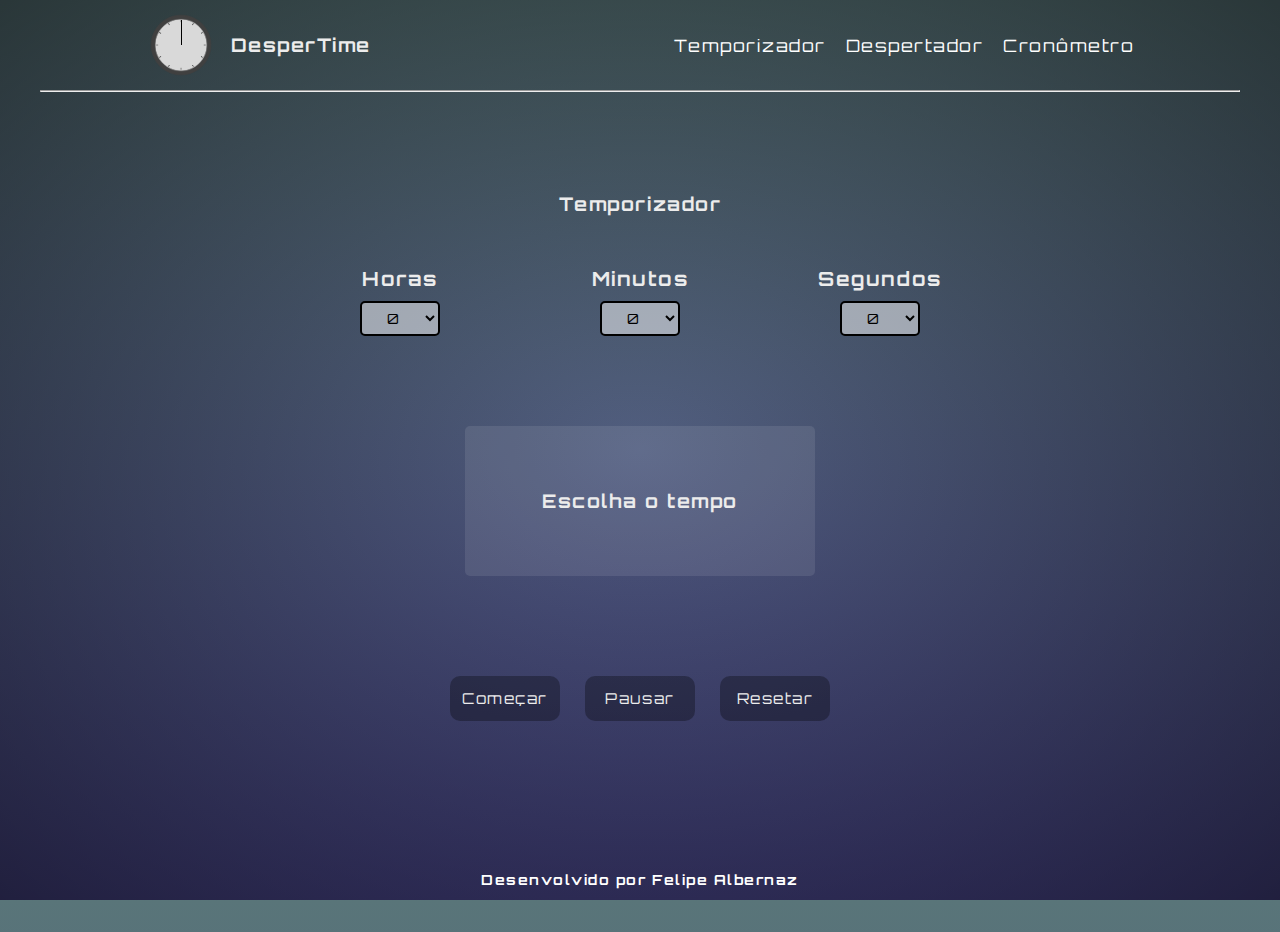
==== index.html @ c94f3975 "adicionando arquivos" ====
<!DOCTYPE html>
<html lang="pt-br">
    <head>
        <meta charset="utf-8">
        <meta name="viewport" content="width=device-width, initial-scale=1.0">
        <title>Temporizador</title>
        <link rel="icon" href="src/icon.png">
        <link rel="preconnect" href="https://fonts.googleapis.com">
        <link rel="preconnect" href="https://fonts.gstatic.com" crossorigin>
        <link href="https://fonts.googleapis.com/css2?family=Orbitron&display=swap" rel="stylesheet">
        <link rel="stylesheet" href="https://cdnjs.cloudflare.com/ajax/libs/font-awesome/6.3.0/css/all.min.css" integrity="sha512-SzlrxWUlpfuzQ+pcUCosxcglQRNAq/DZjVsC0lE40xsADsfeQoEypE+enwcOiGjk/bSuGGKHEyjSoQ1zVisanQ==" crossorigin="anonymous" referrerpolicy="no-referrer" />
        <link href="css/style.css" rel="stylesheet">
    </head>

    <body>
        <section class="container">
            <header class="cabecalho">
                <nav class="wraper-flex">
                    <div class="logo">
                        <div class="clock">
                            <div class="ponteiro"></div>
                        </div>
                        <h3 class="nome-logo">DesperTime</h3>
                    </div><!--logo-->
                    <div class="menu" id="menu">
                        <a class="item-menu" href="index.html">Temporizador</a>
                        <a class="item-menu" href="despertador.html">Despertador</a>
                        <a class="item-menu" href="cronometro.html">Cronômetro</a>
                    </div><!--menu-->
                    <button class="btn-menulateral" alt="icone menu lateral"><i class="fa-solid fa-bars"></i></button>
                </nav><!--container wraper-flex-->
            </header><!--cabecalho--><hr>
            <nav class="menu-lateral">
                <div class="item-menu-lateral" >
                    <img class="icone-menu-lateral" src="src/temporizador.png"/>
                    <a class="link-menu-lateral" href="index.html">Temporizador</a>
                </div>
                <div class="item-menu-lateral">
                    <img class="icone-menu-lateral" src="src/despertador.png"/>
                    <a class="link-menu-lateral" href="despertador.html">Despertador</a>
                </div>
                <div class="item-menu-lateral">
                    <img class="icone-menu-lateral" src="src/cronometro.png"/>
                    <a class="link-menu-lateral" href="cronometro.html">Cronômetro</a>
                </div>
            </nav>

            <main class="principal">
                <h3 class="titulo">Temporizador</h3>
                <div class="wraper-flex">
                    <div class="campo-Horas">
                        <h2>Horas</h2>
                        <select id="horas" name="horas"></select>
                    </div><!--div-Horas-->
                    <div class="campo-Minutos">
                        <h2>Minutos</h2>
                        <select id="minutos" name="minutos"></select>
                    </div><!--div-Minutos-->
                    <div class="campo-Segundos">
                        <h2>Segundos</h2>
                        <select id="segundos" name="segundos"></select>
                    </div><!--div-Segundos-->
                </div><!--wraper-flex-->
                <div id="display" class="display">
                    <h3>Escolha o tempo</h3>
                </div><!--display-->
                <div class="btns">
                    <button id="comecar" class="comecar">Começar</button><!--button-Comecar-->
                    <button id="pausar" class="pausar">Pausar</button><!--button-Pausar-->
                    <button id="resetar" class="resetar">Resetar</button><!--button-Resetar--> 
                </div>              
            </main><!--principal-->
    
            <footer class="rodape">
                <p class="autor">Desenvolvido por Felipe Albernaz</p>
                <div class="rodape-link">
                    <a href="https://github.com/Felipe-Albernaz" target="_blank"><i class="fa-brands fa-github"></i></a>
                </div>
            </footer><!--footer-->
        </section><!--container-->

        <audio id="sound" src="src/alarm.mp3"></audio><!--audio-->

        <script src="script/scriptTemporizador.js"></script><!--script-->
    </body>
</html>
---- css/style.css ----
*{
    margin: 0;
    padding: 0;
    box-sizing: border-box;
    font-family: Orbitron;
    letter-spacing: 0.04cm;
}

html{
    background: linear-gradient(#597579, #464385);
    height: 100%;
}

body{
    background: radial-gradient(#a2a1a104, #00000088);
    color: #ECECEC;
    height: 100%;
}

.container{
    width: 100%;
    max-width: 1200px;
    margin: 0 auto;
    text-align: center;
}

.cabecalho{
    width: 100%;
    padding: 0 6%;
}

.wraper-flex{
    display: flex;
    height: 90px;
    justify-content: center;
    align-items: center;
}

.cabecalho .logo{
    display: flex;
    width: 50%;
    align-items: center;
    justify-content: start;
    gap: 15px;
}

.clock{
    width: 70px;
    height: 70px;
    border-radius: 50%;
    position: relative;
    background: url('../src/bg-relogio.png');
    background-size: contain;
    background-repeat: no-repeat;
}

.ponteiro{
    content: '';
    position: absolute;
    left: 35px; bottom: 35px;
    width: 1.5px; height: 25px;
    background-color: black;
    transform-origin: 0 100%;
    animation: tick 1s infinite paused;
}

@keyframes tick{
    to {transform: rotate(360deg);}
}

.cabecalho .menu{
    display: flex;
    align-items: center;
    gap: 20px;
}

.menu-lateral{
    display: flex;
    flex-direction: column;
    width: 60vw;
    height: 90vh;
    position: absolute;
    left: -100vw;
    background: linear-gradient(#516061, #4a4a64);
    transition: 0.2s;
    padding: 20px 0 0 0;
    z-index: 1;
}

.menu-lateral .item-menu-lateral{
    display: flex;
    width: 100%;
    height: 120px;
    align-items: center;
    column-gap: 20px;
    border-bottom: 1px solid #373745;
}

.menu-lateral .link-menu-lateral{
    color: #ECECEC;
    text-decoration: none;
}

.menu-lateral .icone-menu-lateral{
    width: 40px;
    height: 40px;
    margin: 20px;
}

.cabecalho .btn-menulateral{
    display: none;
    background-color: #38386000;
    font-size: 35px;
    border: none;
    color: #ECECEC;
}

.cabecalho .menu .item-menu{
    font-size: 17px;
    color: #ffffff;
    text-decoration: none;
}

.cabecalho .menu .item-menu:hover{
    border-bottom: 2px solid #597579;
    cursor: pointer;
}

.principal{
    margin-top: 100px;
}

.principal .titulo{
    margin: 40px;
}

.principal .campo-Horas, .campo-Minutos, .campo-Segundos{
    font-size: 13px;
    width: 20%; 
}

.principal select{
    width: 80px;
    height: 35px;
    margin-top: 10px;
    border: 2px solid black;
    border-radius: 5px;
    font-size: 14px;
    background-color: rgba(255, 255, 255, 0.502);
    text-align: center;
}

.principal .display{
    display: flex;
    align-items: center;
    justify-content: center;
    width: 350px;
    height: 150px;
    margin: 0 auto;
    margin-top: 80px;
    margin-bottom: 100px;
    border-radius: 5px;
    background-color: rgba(255, 255, 255, 0.096);
}

.principal .display-despertador{
    flex-direction: column;
    height: 160px;
    justify-content: space-around;
}

.select-cronometro{
    display: none;
}

.texto-display{
    font-size: 15px;
}

.btns{
    display: flex;
    justify-content: center;
    align-items: center;
    gap: 25px;
}

.btns .comecar, .pausar, .continuar, .resetar, .resetar-cronometro, .ativar-alarme, .parar-alarme{
    width: 110px;
    height: 45px;
    font-size: 15px;
    background-color: #0000004d;
    border-radius: 10px;
    border: none;
    cursor: pointer;
    color: #ECECEC;
}

.btns-cronometro{
    display: grid;
    grid-template-rows: 1fr 1fr;
    grid-template-columns: 1fr 1fr;
    column-gap: 20px;
}

.btns-cronometro .comecar, .continuar{
    justify-self: end;
}

.btn-menulateral{
    cursor: pointer;
}

.rodape{
    width: 100%;
    color: white;
    font-weight: bold;
    margin-top: 150px;
}

.rodape .autor{
    margin-top: 30px;
    font-size: 14px;
}

.rodape-link .fa-github{
    margin: 10px;
    font-size: 35px;
    color: #ECECEC;
}

.rodape-link .fa-github:hover{
    color: #000000;
    scale: 1.2;
    transition: 0.2s;
}




@media screen and (max-width: 768px){

    html, body{
        height: 100vh;
    }

    .cabecalho .logo{
        width: 80%;
    }

    .cabecalho .wraper-flex{
        justify-content: space-between;
    }

    .cabecalho .menu{
        display: none;
    }

    .menu-lateral{
        width: 80%;
    }

    .cabecalho .btn-menulateral{
        display: block;
        align-self: center;
    }

    .principal{
        margin-top: 50px;
    }

    .principal .wraper-flex{
        justify-content: space-around;
    }

    .principal .campo-Horas, .campo-Minutos, .campo-Segundos{
        width: 30%; 
    }
    
    .menu-ativo{
        left: 0;
        opacity: 0.99;
    }

    .principal select{
        width: 80px;
        height: 40px;
    }
}
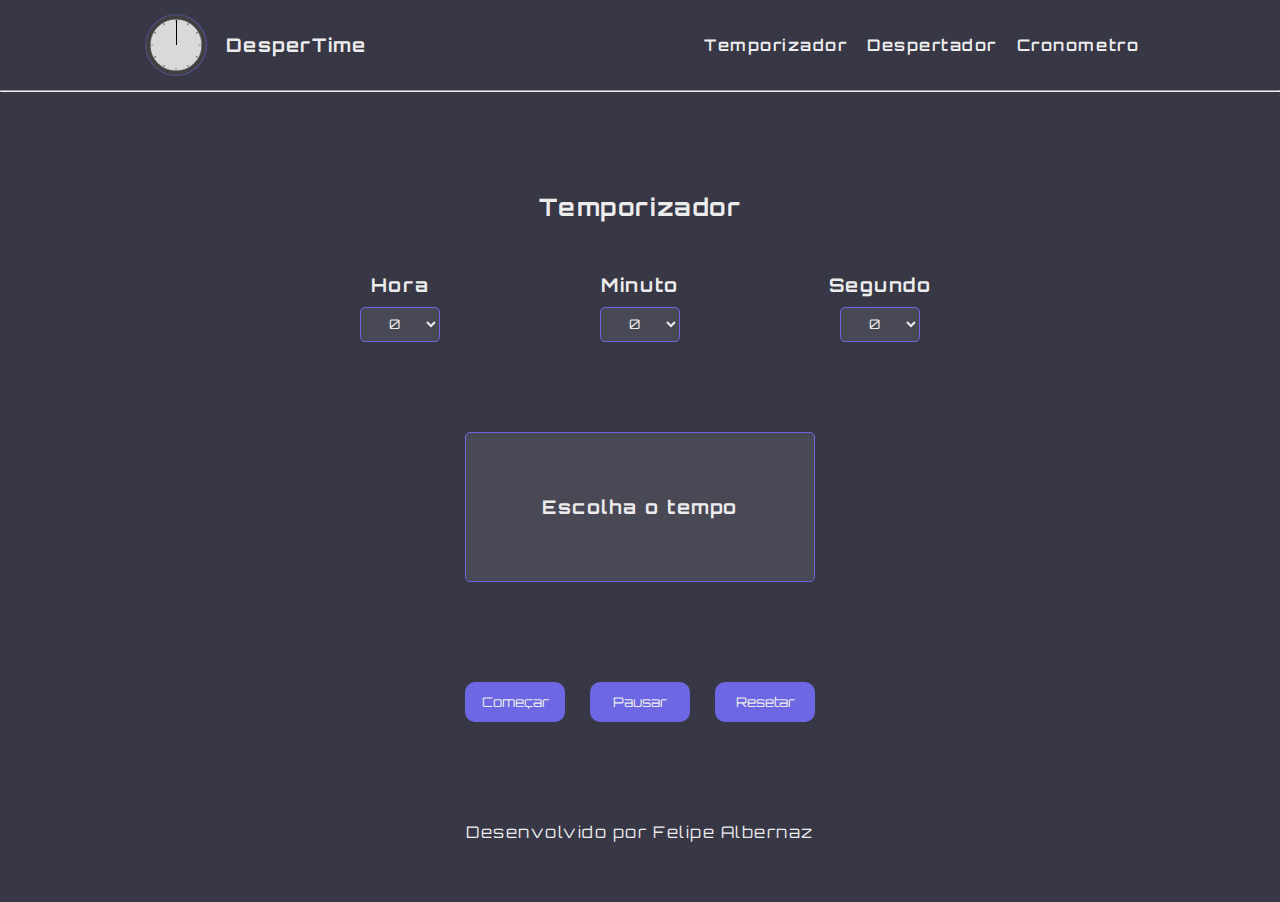
==== commit fd92e42e: "refatorando e resolvendo problemas com responsivo" ====
--- a/index.html
+++ b/index.html
@@ -3,61 +3,60 @@
     <head>
         <meta charset="utf-8">
         <meta name="viewport" content="width=device-width, initial-scale=1.0">
-        <title>Temporizador</title>
         <link rel="icon" href="src/icon.png">
         <link rel="preconnect" href="https://fonts.googleapis.com">
         <link rel="preconnect" href="https://fonts.gstatic.com" crossorigin>
         <link href="https://fonts.googleapis.com/css2?family=Orbitron&display=swap" rel="stylesheet">
         <link rel="stylesheet" href="https://cdnjs.cloudflare.com/ajax/libs/font-awesome/6.3.0/css/all.min.css" integrity="sha512-SzlrxWUlpfuzQ+pcUCosxcglQRNAq/DZjVsC0lE40xsADsfeQoEypE+enwcOiGjk/bSuGGKHEyjSoQ1zVisanQ==" crossorigin="anonymous" referrerpolicy="no-referrer" />
         <link href="css/style.css" rel="stylesheet">
+        <title>Temporizador</title>
     </head>
 
     <body>
+        <header class="cabecalho">
+            <nav class="wraper-flex">
+                <div class="logo">
+                    <div class="clock">
+                        <div class="ponteiro"></div>
+                    </div>
+                    <h3 class="nome-logo">DesperTime</h3>
+                </div><!--logo-->
+                <div class="menu" id="menu">
+                    <a class="item-menu" href="index.html">Temporizador</a>
+                    <a class="item-menu" href="despertador.html">Despertador</a>
+                    <a class="item-menu" href="cronometro.html">Cronometro</a>
+                </div><!--menu-->
+                <button class="btn-menulateral" alt="icone menu lateral"><i class="fa-solid fa-bars"></i></button>
+            </nav><!--container wraper-flex-->
+        </header><!--cabecalho--><hr>
+        <nav class="menu-lateral">
+            <div class="item-menu-lateral" >
+                <img class="icone-menu-lateral" src="src/temporizador.png"/>
+                <a class="link-menu-lateral" href="index.html">Temporizador</a>
+            </div>
+            <div class="item-menu-lateral">
+                <img class="icone-menu-lateral" src="src/despertador.png"/>
+                <a class="link-menu-lateral" href="despertador.html">Despertador</a>
+            </div>
+            <div class="item-menu-lateral">
+                <img class="icone-menu-lateral" src="src/cronometro.png"/>
+                <a class="link-menu-lateral" href="cronometro.html">Cronômetro</a>
+            </div>
+        </nav><!--menu-lateral-->
         <section class="container">
-            <header class="cabecalho">
-                <nav class="wraper-flex">
-                    <div class="logo">
-                        <div class="clock">
-                            <div class="ponteiro"></div>
-                        </div>
-                        <h3 class="nome-logo">DesperTime</h3>
-                    </div><!--logo-->
-                    <div class="menu" id="menu">
-                        <a class="item-menu" href="index.html">Temporizador</a>
-                        <a class="item-menu" href="despertador.html">Despertador</a>
-                        <a class="item-menu" href="cronometro.html">Cronômetro</a>
-                    </div><!--menu-->
-                    <button class="btn-menulateral" alt="icone menu lateral"><i class="fa-solid fa-bars"></i></button>
-                </nav><!--container wraper-flex-->
-            </header><!--cabecalho--><hr>
-            <nav class="menu-lateral">
-                <div class="item-menu-lateral" >
-                    <img class="icone-menu-lateral" src="src/temporizador.png"/>
-                    <a class="link-menu-lateral" href="index.html">Temporizador</a>
-                </div>
-                <div class="item-menu-lateral">
-                    <img class="icone-menu-lateral" src="src/despertador.png"/>
-                    <a class="link-menu-lateral" href="despertador.html">Despertador</a>
-                </div>
-                <div class="item-menu-lateral">
-                    <img class="icone-menu-lateral" src="src/cronometro.png"/>
-                    <a class="link-menu-lateral" href="cronometro.html">Cronômetro</a>
-                </div>
-            </nav>
-
             <main class="principal">
-                <h3 class="titulo">Temporizador</h3>
+                <h2 class="titulo">Temporizador</h2>
                 <div class="wraper-flex">
                     <div class="campo-Horas">
-                        <h2>Horas</h2>
+                        <h3>Hora</h3>
                         <select id="horas" name="horas"></select>
                     </div><!--div-Horas-->
                     <div class="campo-Minutos">
-                        <h2>Minutos</h2>
+                        <h3>Minuto</h3>
                         <select id="minutos" name="minutos"></select>
                     </div><!--div-Minutos-->
                     <div class="campo-Segundos">
-                        <h2>Segundos</h2>
+                        <h3>Segundo</h3>
                         <select id="segundos" name="segundos"></select>
                     </div><!--div-Segundos-->
                 </div><!--wraper-flex-->
@@ -70,14 +69,13 @@
                     <button id="resetar" class="resetar">Resetar</button><!--button-Resetar--> 
                 </div>              
             </main><!--principal-->
-    
-            <footer class="rodape">
-                <p class="autor">Desenvolvido por Felipe Albernaz</p>
-                <div class="rodape-link">
-                    <a href="https://github.com/Felipe-Albernaz" target="_blank"><i class="fa-brands fa-github"></i></a>
-                </div>
-            </footer><!--footer-->
         </section><!--container-->
+        <footer class="rodape">
+            <p class="autor">Desenvolvido por Felipe Albernaz</p>
+            <div class="rodape-link">
+                <a href="https://github.com/Felipe-Albernaz" target="_blank"><i class="fa-brands fa-github"></i></a>
+            </div>
+        </footer><!--footer-->
 
         <audio id="sound" src="src/alarm.mp3"></audio><!--audio-->
 
--- a/css/style.css
+++ b/css/style.css
@@ -3,18 +3,23 @@
     padding: 0;
     box-sizing: border-box;
     font-family: Orbitron;
+}
+
+:root{
+    --cor-fonte:#ECECEC;
+    --bg-fundo: #373745;
+    --bg-btns: #6D67E4;
+}
+
+
+html{
+    height: 100vh;
     letter-spacing: 0.04cm;
 }
 
-html{
-    background: linear-gradient(#597579, #464385);
-    height: 100%;
-}
-
 body{
-    background: radial-gradient(#a2a1a104, #00000088);
-    color: #ECECEC;
-    height: 100%;
+    background-color: var(--bg-fundo);
+    color: var(--cor-fonte);
 }
 
 .container{
@@ -74,6 +79,16 @@
     gap: 20px;
 }
 
+.cabecalho .menu .item-menu {
+    text-decoration: none;
+    color: var(--cor-fonte);
+    font-weight: 600;
+}
+
+.cabecalho .menu .item-menu:hover{
+    border-bottom: 2px solid var(--bg-btns);
+}
+
 .menu-lateral{
     display: flex;
     flex-direction: column;
@@ -81,7 +96,7 @@
     height: 90vh;
     position: absolute;
     left: -100vw;
-    background: linear-gradient(#516061, #4a4a64);
+    background-color: #585861;
     transition: 0.2s;
     padding: 20px 0 0 0;
     z-index: 1;
@@ -93,37 +108,27 @@
     height: 120px;
     align-items: center;
     column-gap: 20px;
-    border-bottom: 1px solid #373745;
+    border-bottom: 1px solid var(--bg-fundo);
 }
 
 .menu-lateral .link-menu-lateral{
-    color: #ECECEC;
+    color: var(--cor-fonte);
     text-decoration: none;
 }
 
 .menu-lateral .icone-menu-lateral{
-    width: 40px;
-    height: 40px;
+    width: 35px;
+    height: 35px;
     margin: 20px;
+    border-radius: 5px;
 }
 
 .cabecalho .btn-menulateral{
     display: none;
-    background-color: #38386000;
+    background-color: var(--bg-fundo);
     font-size: 35px;
     border: none;
-    color: #ECECEC;
-}
-
-.cabecalho .menu .item-menu{
-    font-size: 17px;
-    color: #ffffff;
-    text-decoration: none;
-}
-
-.cabecalho .menu .item-menu:hover{
-    border-bottom: 2px solid #597579;
-    cursor: pointer;
+    color: var(--bg-btns);
 }
 
 .principal{
@@ -135,7 +140,6 @@
 }
 
 .principal .campo-Horas, .campo-Minutos, .campo-Segundos{
-    font-size: 13px;
     width: 20%; 
 }
 
@@ -143,11 +147,15 @@
     width: 80px;
     height: 35px;
     margin-top: 10px;
-    border: 2px solid black;
     border-radius: 5px;
-    font-size: 14px;
-    background-color: rgba(255, 255, 255, 0.502);
+    background-color: rgba(255, 255, 255, 0.096);
+    border: 1px solid var(--bg-btns);
+    color: var(--cor-fonte);
     text-align: center;
+}
+
+.principal select option{
+    background: #373745;
 }
 
 .principal .display{
@@ -159,6 +167,7 @@
     margin: 0 auto;
     margin-top: 80px;
     margin-bottom: 100px;
+    border: 1px solid var(--bg-btns);
     border-radius: 5px;
     background-color: rgba(255, 255, 255, 0.096);
 }
@@ -185,14 +194,13 @@
 }
 
 .btns .comecar, .pausar, .continuar, .resetar, .resetar-cronometro, .ativar-alarme, .parar-alarme{
-    width: 110px;
-    height: 45px;
-    font-size: 15px;
-    background-color: #0000004d;
+    width: 100px;
+    height: 40px;
+    background-color: var(--bg-btns);
     border-radius: 10px;
     border: none;
     cursor: pointer;
-    color: #ECECEC;
+    color: var(--cor-fonte);
 }
 
 .btns-cronometro{
@@ -211,25 +219,23 @@
 }
 
 .rodape{
-    width: 100%;
-    color: white;
-    font-weight: bold;
-    margin-top: 150px;
-}
-
-.rodape .autor{
-    margin-top: 30px;
-    font-size: 14px;
+    display: flex;
+    flex-direction: column;
+    justify-content: center;
+    align-items: center;
+    color: var(--cor-fonte);
+    margin-top: 100px;
+    gap: 10px;
 }
 
 .rodape-link .fa-github{
     margin: 10px;
-    font-size: 35px;
-    color: #ECECEC;
+    font-size: 40px;
+    color: var(--cor-fonte);
 }
 
 .rodape-link .fa-github:hover{
-    color: #000000;
+    color: var(--bg-btns);
     scale: 1.2;
     transition: 0.2s;
 }
@@ -239,10 +245,6 @@
 
 @media screen and (max-width: 768px){
 
-    html, body{
-        height: 100vh;
-    }
-
     .cabecalho .logo{
         width: 80%;
     }
@@ -256,7 +258,7 @@
     }
 
     .menu-lateral{
-        width: 80%;
+        width: 60%;
     }
 
     .cabecalho .btn-menulateral{
@@ -269,24 +271,52 @@
     }
 
     .principal .wraper-flex{
-        justify-content: space-around;
-    }
-
-    .principal .campo-Horas, .campo-Minutos, .campo-Segundos{
-        width: 30%; 
-    }
-    
+        justify-content: space-evenly;
+    }
+
     .menu-ativo{
         left: 0;
         opacity: 0.99;
     }
-
-    .principal select{
-        width: 80px;
-        height: 40px;
-    }
-}
-
-
-
-
+}
+
+@media screen and (max-width: 576px){
+
+    html{
+        height: auto;
+    }
+
+    body{
+        font-size: 13px;
+    }
+
+    .container .principal .display{
+        width: 310px;
+    }
+
+    .container .principal .btns{
+        gap: 20px;
+    }
+
+    .menu-lateral{
+        width: 70%;
+    }
+
+    .principal .wraper-flex select{
+        height: 35px;
+    }
+
+    .btns .comecar, .pausar, .continuar, .resetar, .resetar-cronometro, .ativar-alarme, .parar-alarme{
+        width: 90px;
+        height: 35px;
+    }
+
+    .principal .campo-Horas, .campo-Minutos, .campo-Segundos{
+        width: 30%; 
+    }
+
+}
+
+
+
+
